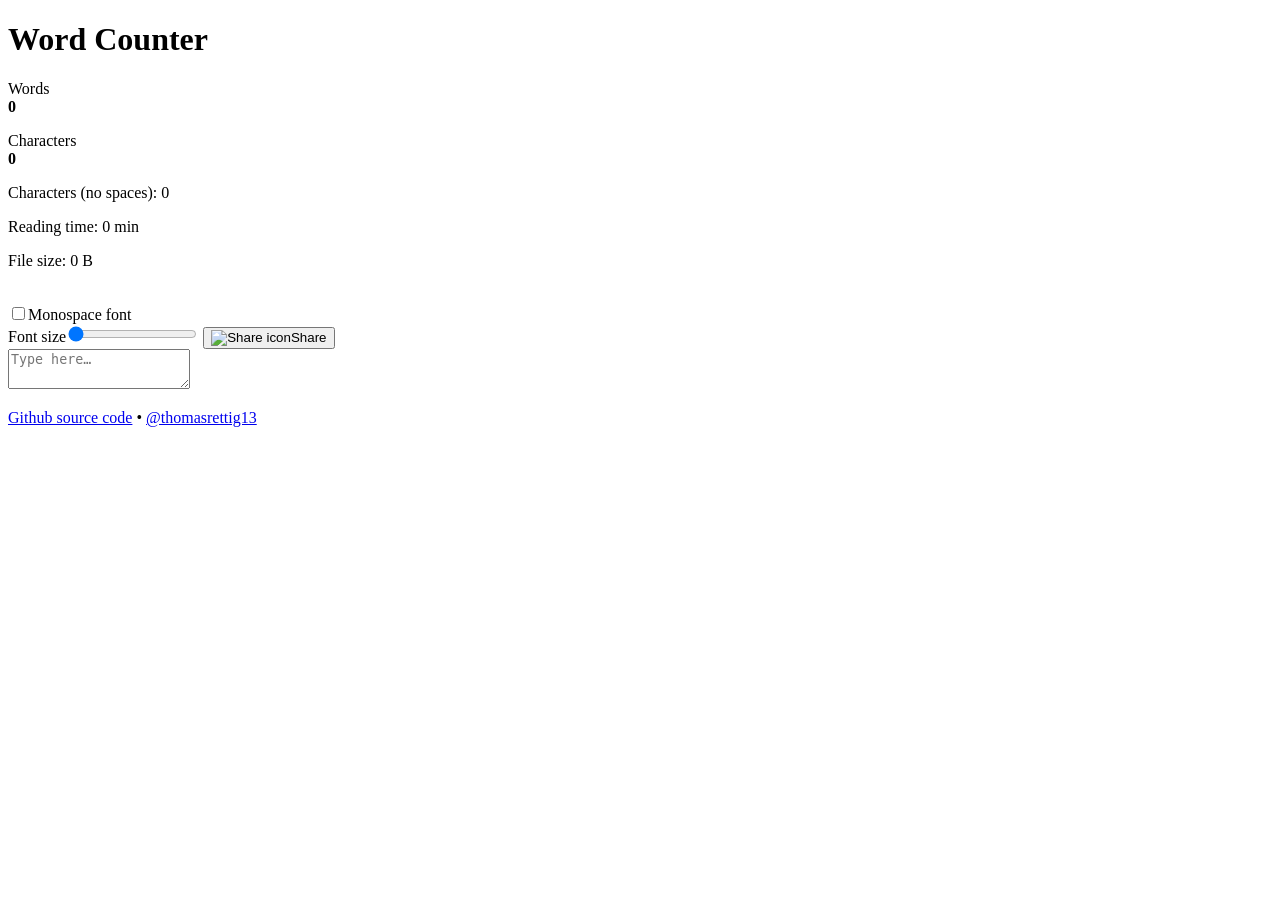
==== index.html @ 2e682a73 "Add technical improvements and modernize application architecture - Add comprehensive .gitignore wit" ====
<!DOCTYPE html>
<html lang="en">
    <head>
        <meta charset="utf-8">
        <title>Word Counter</title>
        <meta name="description" content="Minimalist word counter by Thomas Rettig. Features dark mode, reading time, offline capability and more! Zero ads, 100% open-source.">
        <meta name="author" content="Thomas Rettig">
        <meta name="viewport" content="width=device-width, initial-scale=1">
        <link rel="stylesheet" href="css/styles.css">
        <link rel="preconnect" href="https://fonts.googleapis.com">
        <link rel="preconnect" href="https://fonts.gstatic.com" crossorigin>
        <link href="https://fonts.googleapis.com/css2?family=JetBrains+Mono&display=swap" rel="stylesheet">
        <!--PWA-->
        <link rel="icon" type="image/svg+xml" href="icon-256x256.svg">
        <link rel="apple-touch-icon" sizes="256x256" href="icon-256x256.png">
        <meta name="theme-color" media="(prefers-color-scheme: light)" content="#eee">
        <meta name="theme-color" media="(prefers-color-scheme: dark)" content="#131313">
        <meta name="apple-mobile-web-app-capable" content="yes">
        <link rel="manifest" href="manifest.webmanifest">
         <link rel="apple-touch-startup-image" media="screen and (device-width: 430px) and (device-height: 932px) and (-webkit-device-pixel-ratio: 3) and (orientation: landscape)" href="splash_screens/iPhone_14_Pro_Max_landscape.png">
        <link rel="apple-touch-startup-image" media="screen and (device-width: 393px) and (device-height: 852px) and (-webkit-device-pixel-ratio: 3) and (orientation: landscape)" href="splash_screens/iPhone_14_Pro_landscape.png">
        <link rel="apple-touch-startup-image" media="screen and (device-width: 428px) and (device-height: 926px) and (-webkit-device-pixel-ratio: 3) and (orientation: landscape)" href="splash_screens/iPhone_14_Plus__iPhone_13_Pro_Max__iPhone_12_Pro_Max_landscape.png">
        <link rel="apple-touch-startup-image" media="screen and (device-width: 390px) and (device-height: 844px) and (-webkit-device-pixel-ratio: 3) and (orientation: landscape)" href="splash_screens/iPhone_14__iPhone_13_Pro__iPhone_13__iPhone_12_Pro__iPhone_12_landscape.png">
        <link rel="apple-touch-startup-image" media="screen and (device-width: 375px) and (device-height: 812px) and (-webkit-device-pixel-ratio: 3) and (orientation: landscape)" href="splash_screens/iPhone_13_mini__iPhone_12_mini__iPhone_11_Pro__iPhone_XS__iPhone_X_landscape.png">
        <link rel="apple-touch-startup-image" media="screen and (device-width: 414px) and (device-height: 896px) and (-webkit-device-pixel-ratio: 3) and (orientation: landscape)" href="splash_screens/iPhone_11_Pro_Max__iPhone_XS_Max_landscape.png">
        <link rel="apple-touch-startup-image" media="screen and (device-width: 414px) and (device-height: 896px) and (-webkit-device-pixel-ratio: 2) and (orientation: landscape)" href="splash_screens/iPhone_11__iPhone_XR_landscape.png">
        <link rel="apple-touch-startup-image" media="screen and (device-width: 414px) and (device-height: 736px) and (-webkit-device-pixel-ratio: 3) and (orientation: landscape)" href="splash_screens/iPhone_8_Plus__iPhone_7_Plus__iPhone_6s_Plus__iPhone_6_Plus_landscape.png">
        <link rel="apple-touch-startup-image" media="screen and (device-width: 375px) and (device-height: 667px) and (-webkit-device-pixel-ratio: 2) and (orientation: landscape)" href="splash_screens/iPhone_8__iPhone_7__iPhone_6s__iPhone_6__4.7__iPhone_SE_landscape.png">
        <link rel="apple-touch-startup-image" media="screen and (device-width: 320px) and (device-height: 568px) and (-webkit-device-pixel-ratio: 2) and (orientation: landscape)" href="splash_screens/4__iPhone_SE__iPod_touch_5th_generation_and_later_landscape.png">
        <link rel="apple-touch-startup-image" media="screen and (device-width: 1024px) and (device-height: 1366px) and (-webkit-device-pixel-ratio: 2) and (orientation: landscape)" href="splash_screens/12.9__iPad_Pro_landscape.png">
        <link rel="apple-touch-startup-image" media="screen and (device-width: 834px) and (device-height: 1194px) and (-webkit-device-pixel-ratio: 2) and (orientation: landscape)" href="splash_screens/11__iPad_Pro__10.5__iPad_Pro_landscape.png">
        <link rel="apple-touch-startup-image" media="screen and (device-width: 820px) and (device-height: 1180px) and (-webkit-device-pixel-ratio: 2) and (orientation: landscape)" href="splash_screens/10.9__iPad_Air_landscape.png">
        <link rel="apple-touch-startup-image" media="screen and (device-width: 834px) and (device-height: 1112px) and (-webkit-device-pixel-ratio: 2) and (orientation: landscape)" href="splash_screens/10.5__iPad_Air_landscape.png">
        <link rel="apple-touch-startup-image" media="screen and (device-width: 810px) and (device-height: 1080px) and (-webkit-device-pixel-ratio: 2) and (orientation: landscape)" href="splash_screens/10.2__iPad_landscape.png">
        <link rel="apple-touch-startup-image" media="screen and (device-width: 768px) and (device-height: 1024px) and (-webkit-device-pixel-ratio: 2) and (orientation: landscape)" href="splash_screens/9.7__iPad_Pro__7.9__iPad_mini__9.7__iPad_Air__9.7__iPad_landscape.png">
        <link rel="apple-touch-startup-image" media="screen and (device-width: 744px) and (device-height: 1133px) and (-webkit-device-pixel-ratio: 2) and (orientation: landscape)" href="splash_screens/8.3__iPad_Mini_landscape.png">
        <link rel="apple-touch-startup-image" media="screen and (device-width: 430px) and (device-height: 932px) and (-webkit-device-pixel-ratio: 3) and (orientation: portrait)" href="splash_screens/iPhone_14_Pro_Max_portrait.png">
        <link rel="apple-touch-startup-image" media="screen and (device-width: 393px) and (device-height: 852px) and (-webkit-device-pixel-ratio: 3) and (orientation: portrait)" href="splash_screens/iPhone_14_Pro_portrait.png">
        <link rel="apple-touch-startup-image" media="screen and (device-width: 428px) and (device-height: 926px) and (-webkit-device-pixel-ratio: 3) and (orientation: portrait)" href="splash_screens/iPhone_14_Plus__iPhone_13_Pro_Max__iPhone_12_Pro_Max_portrait.png">
        <link rel="apple-touch-startup-image" media="screen and (device-width: 390px) and (device-height: 844px) and (-webkit-device-pixel-ratio: 3) and (orientation: portrait)" href="splash_screens/iPhone_14__iPhone_13_Pro__iPhone_13__iPhone_12_Pro__iPhone_12_portrait.png">
        <link rel="apple-touch-startup-image" media="screen and (device-width: 375px) and (device-height: 812px) and (-webkit-device-pixel-ratio: 3) and (orientation: portrait)" href="splash_screens/iPhone_13_mini__iPhone_12_mini__iPhone_11_Pro__iPhone_XS__iPhone_X_portrait.png">
        <link rel="apple-touch-startup-image" media="screen and (device-width: 414px) and (device-height: 896px) and (-webkit-device-pixel-ratio: 3) and (orientation: portrait)" href="splash_screens/iPhone_11_Pro_Max__iPhone_XS_Max_portrait.png">
        <link rel="apple-touch-startup-image" media="screen and (device-width: 414px) and (device-height: 896px) and (-webkit-device-pixel-ratio: 2) and (orientation: portrait)" href="splash_screens/iPhone_11__iPhone_XR_portrait.png">
        <link rel="apple-touch-startup-image" media="screen and (device-width: 414px) and (device-height: 736px) and (-webkit-device-pixel-ratio: 3) and (orientation: portrait)" href="splash_screens/iPhone_8_Plus__iPhone_7_Plus__iPhone_6s_Plus__iPhone_6_Plus_portrait.png">
        <link rel="apple-touch-startup-image" media="screen and (device-width: 375px) and (device-height: 667px) and (-webkit-device-pixel-ratio: 2) and (orientation: portrait)" href="splash_screens/iPhone_8__iPhone_7__iPhone_6s__iPhone_6__4.7__iPhone_SE_portrait.png">
        <link rel="apple-touch-startup-image" media="screen and (device-width: 320px) and (device-height: 568px) and (-webkit-device-pixel-ratio: 2) and (orientation: portrait)" href="splash_screens/4__iPhone_SE__iPod_touch_5th_generation_and_later_portrait.png">
        <link rel="apple-touch-startup-image" media="screen and (device-width: 1024px) and (device-height: 1366px) and (-webkit-device-pixel-ratio: 2) and (orientation: portrait)" href="splash_screens/12.9__iPad_Pro_portrait.png">
        <link rel="apple-touch-startup-image" media="screen and (device-width: 834px) and (device-height: 1194px) and (-webkit-device-pixel-ratio: 2) and (orientation: portrait)" href="splash_screens/11__iPad_Pro__10.5__iPad_Pro_portrait.png">
        <link rel="apple-touch-startup-image" media="screen and (device-width: 820px) and (device-height: 1180px) and (-webkit-device-pixel-ratio: 2) and (orientation: portrait)" href="splash_screens/10.9__iPad_Air_portrait.png">
        <link rel="apple-touch-startup-image" media="screen and (device-width: 834px) and (device-height: 1112px) and (-webkit-device-pixel-ratio: 2) and (orientation: portrait)" href="splash_screens/10.5__iPad_Air_portrait.png">
        <link rel="apple-touch-startup-image" media="screen and (device-width: 810px) and (device-height: 1080px) and (-webkit-device-pixel-ratio: 2) and (orientation: portrait)" href="splash_screens/10.2__iPad_portrait.png">
        <link rel="apple-touch-startup-image" media="screen and (device-width: 768px) and (device-height: 1024px) and (-webkit-device-pixel-ratio: 2) and (orientation: portrait)" href="splash_screens/9.7__iPad_Pro__7.9__iPad_mini__9.7__iPad_Air__9.7__iPad_portrait.png">
        <link rel="apple-touch-startup-image" media="screen and (device-width: 744px) and (device-height: 1133px) and (-webkit-device-pixel-ratio: 2) and (orientation: portrait)" href="splash_screens/8.3__iPad_Mini_portrait.png">
        <!--Twitter-->
        <meta name="twitter:card" content="summary_large_image">
        <meta name="twitter:site" content="@thomasrettig13">
        <meta name="twitter:creator" content="@thomasrettig13">
        <meta name="twitter:title" content="Word Counter">
        <meta name="twitter:description" content="Minimalist word counter by Thomas Rettig. Features dark mode, reading time, offline capability and more!">
        <meta name="twitter:image" content="https://wort-counter.netlify.app/icon-256x256.png">
        <!--OpenGraph-->
        <meta property="og:title" content="Word Counter">
        <meta property="og:type" content="website">
        <meta property="og:url" content="https://wort-counter.netlify.app/">
        <meta property="og:site_name" content="Word Counter">
        <meta property="og:description" content="Minimalist word counter by Thomas Rettig. Features dark mode, reading time, offline capability and more!">
        <meta property="og:image" content="https://wort-counter.netlify.app/icon-256x256.png">
    </head>
    <body>
        <h1>Word Counter</h1>
        <main>
            <div class="counters">
                <div class="sticky">
                    <div class="info">
                        <div>
                            <p>Words <br><strong id="words" aria-relevant="text">0</strong></p>
                            <p>Characters<br><strong id="charsWhitespace" aria-relevant="text">0</strong></p>
                            <p>Characters (no spaces): <span id="chars" aria-relevant="text">0</span></p>
                            <p>Reading time: <span id="readingTime">0 min</span></p>
                            <p>File size: <span id="results">0 B</span></p>
                        </div>
                    </div>
                    <br>
                    <div id="buttons">
                        <div class="flex">
                            <input type="checkbox" id="toggleFont"><label for="toggleFont">Monospace font</label>
                        </div>
                        <label for="fontSlider">Font size</label><input type="range" min="16" max="22" value="0" id="fontSlider" step="2">
                        <button id="share"><img src="share.svg" draggable="false" alt="Share icon" aria-hidden="true">Share</button>
                        <button id="install"><img src="install.svg" draggable="false" alt="Install icon" aria-hidden="true">Install app</button>
                    </div>
                </div>
        </div>
        <textarea id="textarea" placeholder="Type here…" tabindex="1" aria-label="Enter text here to evaluate word count"></textarea>
    </main>
    <footer>
        <p><a href="https://github.com/ThomasRettig/word-counter" target="_blank" rel="noreferrer">Github source code</a> • <a href="https://twitter.com/thomasrettig13" target="_blank" rel="noreferrer">@thomasrettig13</a></p>
    </footer>
    <script>
        if (navigator && navigator.serviceWorker) {
            navigator.serviceWorker.register('sw.js');
        };

        document.getElementById("share").addEventListener('click', () => {
            navigator.share({
                title: 'Word Counter',
                text: 'A simple word counter by Thomas Rettig',
                url: window.location.href
            })
        });

        let deferredPrompt;
        const addBtn = document.getElementById('install');
        addBtn.style.display = 'none';
        window.addEventListener('beforeinstallprompt', (e) => {
            deferredPrompt = e;
            addBtn.style.display = 'block';
            addBtn.addEventListener('click', (e) => {
                addBtn.style.display = 'none';
                deferredPrompt.prompt();
                deferredPrompt.userChoice.then((choiceResult) => {
                    deferredPrompt = null;
                });
            });
        });
    </script>
    <script src="js/scripts.js" async></script>
</body>
</html>
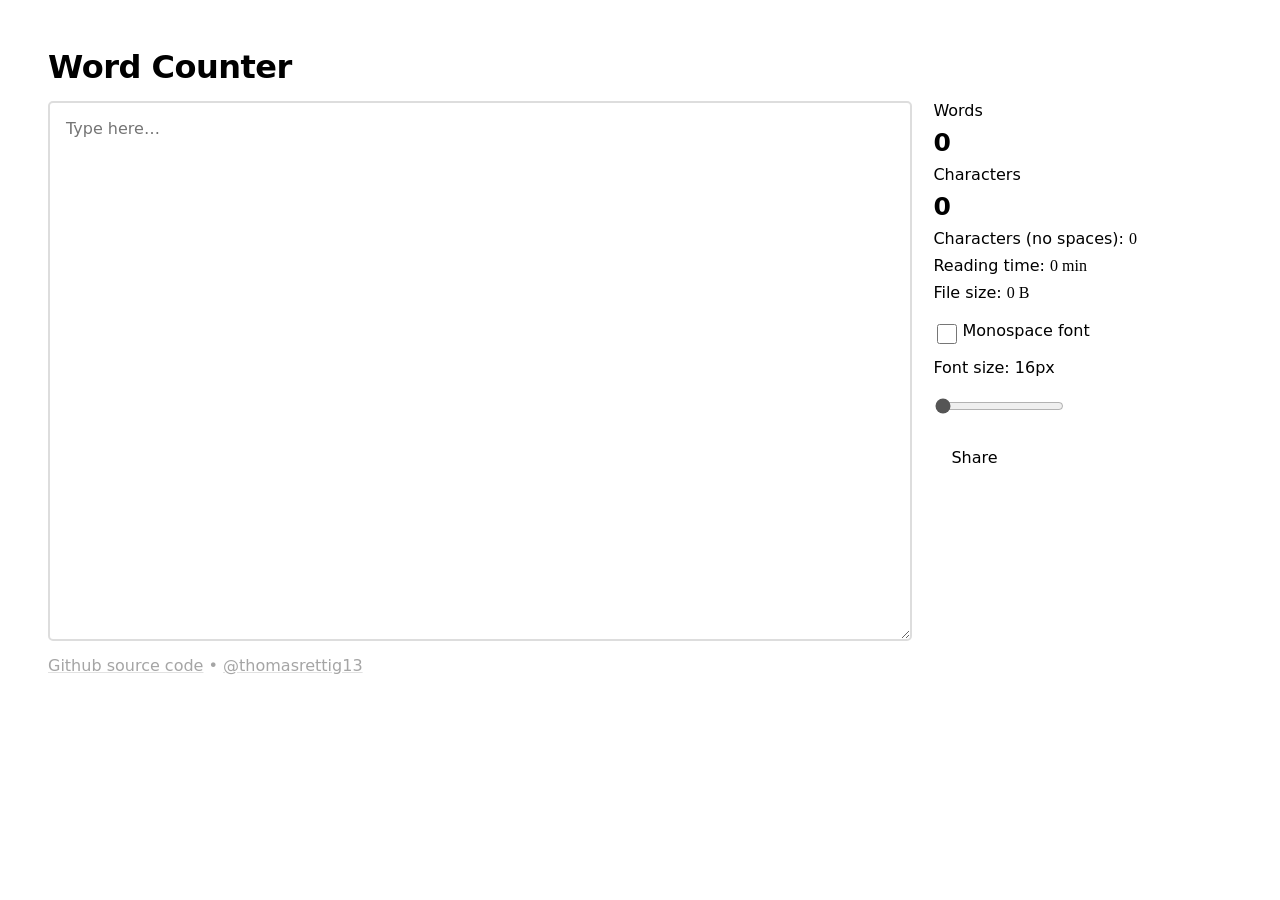
==== commit 76416cc0: "update branch" ====
--- a/index.html
+++ b/index.html
@@ -67,6 +67,7 @@
         <meta property="og:image" content="https://wort-counter.netlify.app/icon-256x256.png">
     </head>
     <body>
+        <a href="#textarea" class="skip-link" style="position:absolute;left:-9999px;top:auto;width:1px;height:1px;overflow:hidden;">Skip to main content</a>
         <h1>Word Counter</h1>
         <main>
             <div class="counters">
@@ -85,9 +86,10 @@
                         <div class="flex">
                             <input type="checkbox" id="toggleFont"><label for="toggleFont">Monospace font</label>
                         </div>
-                        <label for="fontSlider">Font size</label><input type="range" min="16" max="22" value="0" id="fontSlider" step="2">
-                        <button id="share"><img src="share.svg" draggable="false" alt="Share icon" aria-hidden="true">Share</button>
-                        <button id="install"><img src="install.svg" draggable="false" alt="Install icon" aria-hidden="true">Install app</button>
+                        <label for="fontSlider">Font size: <span id="fontSizeValue">16</span>px</label>
+                        <input type="range" min="16" max="22" value="16" id="fontSlider" step="2" aria-label="Adjust font size from 16 to 22 pixels">
+                        <button id="share" aria-label="Share this application"><img src="share.svg" draggable="false" alt="" aria-hidden="true">Share</button>
+                        <button id="install" aria-label="Install this application as a PWA"><img src="install.svg" draggable="false" alt="" aria-hidden="true">Install app</button>
                     </div>
                 </div>
         </div>
--- a/css/styles.css
+++ b/css/styles.css
@@ -0,0 +1,383 @@
+@font-face {
+  font-family: "Inter";
+  font-style:  normal;
+  font-weight: 400;
+  font-display: swap;
+  src: url(".././fonts/Inter-Regular.woff2") format("woff2");
+}
+
+@font-face {
+  font-family: "Inter";
+  font-style:  normal;
+  font-weight: 700;
+  font-display: swap;
+  src: url(".././fonts/Inter-Bold.woff2") format("woff2");
+}
+
+:root {
+  --base-font-size: 16px;
+  --medium-font-size: 25px;
+  --base-font-stack: "Inter", system-ui, sans-serif;
+  --mono-font-stack: "JetBrains Mono";
+  --dim-black: #131313;
+  --dim-white: #ddd;
+  --dim-gray: #161616;
+  --transition-speed: 0.3s;
+}
+
+::selection {
+  background: var(--dim-black);
+  color: var(--dim-white);
+}
+
+* {
+  box-sizing: border-box;
+  font-family: var(--base-font-stack);
+}
+
+html {
+  -webkit-text-size-adjust: none;
+}
+
+body {
+  accent-color: #555;
+  margin: clamp(1rem, 5vw, 3rem);
+  padding: 0;
+  max-width: 95%;
+  transition: background-color var(--transition-speed), color var(--transition-speed);
+}
+
+h1 {
+  letter-spacing: -0.5px;
+  margin: 0;
+}
+
+textarea, p {
+  font-size: var(--base-font-size);
+}
+
+textarea {
+  border: 2px solid var(--dim-white);
+  border-radius: 5px;
+  min-height: 60vh;
+  padding: 1rem;
+  height: auto;
+  width: 100%;
+  transition: border-color var(--transition-speed), background-color var(--transition-speed);
+}
+
+textarea:focus {
+  outline: none;
+  border-color: #ccc;
+  box-shadow: 0 0 0 3px rgba(204, 204, 204, 0.3);
+}
+
+p, button, br, input {
+  user-select: none;
+}
+
+input[type="checkbox"] {
+  cursor: pointer;
+  margin-right: 8px;
+  width: 20px;
+  height: 20px;
+  min-width: 20px;
+}
+
+input[type="checkbox"]:focus {
+  outline: none;
+  box-shadow: 0 0 0 3px var(--focus-ring);
+}
+
+input[type="range"] {
+  cursor: ew-resize;
+  min-height: 44px;
+}
+
+input[type="range"]::-webkit-slider-thumb {
+  -webkit-appearance: none;
+  appearance: none;
+  width: 20px;
+  height: 20px;
+  background: var(--icon-color);
+  border-radius: 50%;
+  cursor: pointer;
+}
+
+input[type="range"]::-moz-range-thumb {
+  width: 20px;
+  height: 20px;
+  background: var(--icon-color);
+  border-radius: 50%;
+  cursor: pointer;
+  border: none;
+}
+
+input[type="range"]:focus {
+  outline: none;
+}
+
+input[type="range"]:focus::-webkit-slider-thumb {
+  box-shadow: 0 0 0 3px var(--focus-ring);
+}
+
+input[type="range"]:focus::-moz-range-thumb {
+  box-shadow: 0 0 0 3px var(--focus-ring);
+}
+
+.info {
+  display: flex;
+  flex-direction: column;
+  justify-content: space-between;
+  height: 100%;
+}
+
+div > p > span {
+  font-family: var(--mono-font-stack);
+}
+
+div > p:not(:last-of-type) {
+  margin-bottom: 8px;
+}
+
+strong {
+  font-size: var(--medium-font-size);
+  display: block;
+  margin-top: 8px;
+}
+
+strong, div > p > span {
+  user-select: text;
+}
+
+button {
+  cursor: pointer;
+  background: transparent;
+  border: none;
+  color: inherit;
+  font: inherit;
+  padding: 8px 12px;
+  min-height: 44px;
+  min-width: 44px;
+  border-radius: 4px;
+  transition: background-color var(--transition-speed);
+}
+
+button:hover {
+  background-color: rgba(0, 0, 0, 0.05);
+}
+
+button:focus {
+  outline: none;
+  box-shadow: 0 0 0 3px var(--focus-ring);
+}
+
+#buttons {
+  display: flex;
+  flex-direction: column;
+  align-items: flex-start;
+  gap: 5px;
+}
+
+button:last-of-type {
+  margin-bottom: 13px;
+}
+
+.sticky {
+  position: sticky;
+  top: 15px;
+}
+
+.flex {
+  display: flex;
+  justify-content: space-between;
+  margin-bottom: 6px;
+}
+
+input[type="checkbox"] {
+  margin-right: 5px;
+}
+
+.monospace {
+  font-family: var(--mono-font-stack);
+}
+
+img {
+  width: 18px;
+  height: auto;
+  vertical-align: bottom;
+  margin-right: 6px;
+}
+
+@media (prefers-reduced-motion: reduce) {
+  *, *::before, *::after {
+    animation-duration: 0.01ms !important;
+    animation-iteration-count: 1 !important;
+    transition-duration: 0.01ms !important;
+  }
+}
+
+.skip-link:focus {
+  position: absolute;
+  left: 0;
+  top: 0;
+  width: auto;
+  height: auto;
+  overflow: visible;
+  padding: 8px 16px;
+  background: var(--accent-color);
+  color: white;
+  z-index: 9999;
+  text-decoration: none;
+  font-weight: bold;
+}
+
+footer > p {
+  margin-top: 15px;
+}
+
+a {
+  text-decoration-color: #aaa;
+  color: inherit;
+}
+
+/* dialog styles */
+
+.dialog-container,
+.dialog-overlay {
+  position: fixed; 
+  top: 0; 
+  right: 0; 
+  bottom: 0; 
+  left: 0; 
+}
+
+.dialog-container {
+  z-index: 2; 
+  display: flex;
+}
+
+.dialog-container[aria-hidden="true"] {
+  display: none; 
+}
+
+.dialog-overlay {
+  background-color: rgba(43, 46, 56, 0.9);
+  backdrop-filter: blur(5px); 
+}
+
+.dialog-content {
+  border-radius: 10px;
+  padding: 15px;
+  min-width: 55%;
+  min-height: 35vh;
+  margin: auto;
+  position: relative;
+}
+
+.dialog-header {
+  display: flex;
+  flex-direction: row-reverse;
+  justify-content: space-between;
+}
+
+.dialog-header > button {
+  margin: 0;
+}
+
+@media screen and (max-width: 815px) {
+  #share {
+    margin-bottom: 15px;
+  }
+
+  input[type="range"] {
+    width: 100%;
+  }
+}
+
+@media screen and (min-width: 815px) {
+  body {
+    max-width: 90%;
+  }
+
+  main {
+    display: flex;
+    justify-content: start;
+    flex-direction: row-reverse;
+  }
+
+  section {
+    margin-left: 2vw;
+  }
+
+  textarea {
+    width: 75%;
+  }
+
+  h1 {
+    margin: 15px 0px;
+  }
+
+  p {
+    margin: 0;
+  }
+
+  .counters {
+    margin-left: calc(15px + 0.5vw);
+  }
+
+  /* only do this on non-mobile devices as it is impossible to "hover" on mobile */
+  footer > p {
+    opacity: 0.35;
+  }
+
+  footer > p:hover {
+    opacity: 1;
+  }
+}
+
+@media screen and (prefers-color-scheme: light) {
+  /* do not font smoothing in dark mode as it reduces readability */
+  html {
+    -webkit-font-smoothing: antialiased;
+  }
+}
+
+@media screen and (prefers-color-scheme: dark) {
+  ::selection {
+    background-color: var(--dim-white);
+    color: var(--dim-black);
+  }
+
+  html {
+    color-scheme: dark;
+  }
+
+  body {
+    background-color: var(--dim-black);
+  }
+
+  h1, strong, span {
+    color: white;
+  }
+
+  textarea {
+    width: 100%;
+    background-color: var(--dim-gray);
+    border: 2px solid #333;
+  }
+
+  textarea:focus {
+    outline: none;
+    border-color: #aaa;
+    box-shadow: 0 0 0 3px rgba(170, 170, 170, 0.3);
+  }
+
+  .dialog-content {
+    background-color: var(--dim-gray);
+  }
+
+  button:hover {
+    background-color: rgba(255, 255, 255, 0.1);
+  }
+}
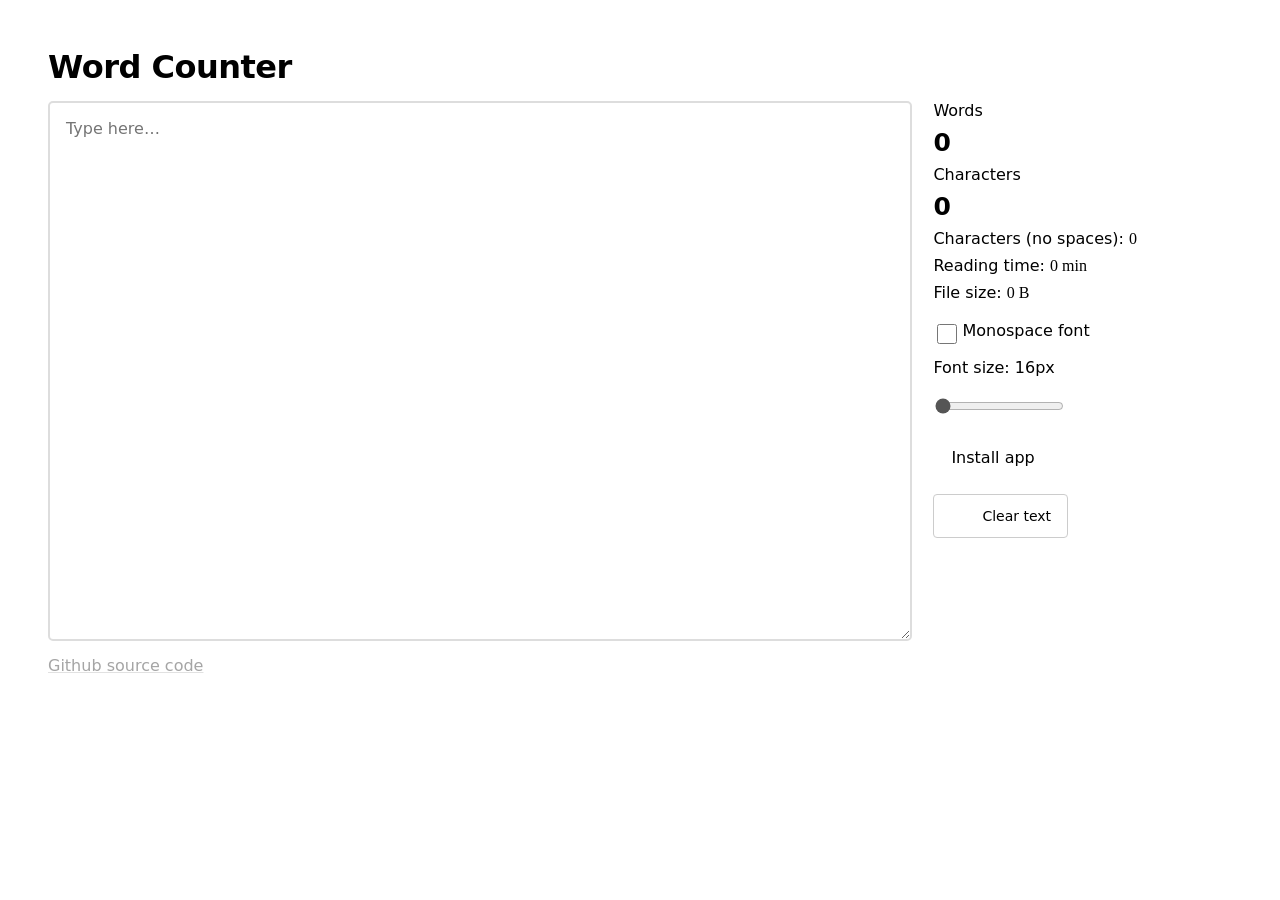
==== commit ffd6dfe4: "update branch" ====
--- a/index.html
+++ b/index.html
@@ -51,13 +51,6 @@
         <link rel="apple-touch-startup-image" media="screen and (device-width: 810px) and (device-height: 1080px) and (-webkit-device-pixel-ratio: 2) and (orientation: portrait)" href="splash_screens/10.2__iPad_portrait.png">
         <link rel="apple-touch-startup-image" media="screen and (device-width: 768px) and (device-height: 1024px) and (-webkit-device-pixel-ratio: 2) and (orientation: portrait)" href="splash_screens/9.7__iPad_Pro__7.9__iPad_mini__9.7__iPad_Air__9.7__iPad_portrait.png">
         <link rel="apple-touch-startup-image" media="screen and (device-width: 744px) and (device-height: 1133px) and (-webkit-device-pixel-ratio: 2) and (orientation: portrait)" href="splash_screens/8.3__iPad_Mini_portrait.png">
-        <!--Twitter-->
-        <meta name="twitter:card" content="summary_large_image">
-        <meta name="twitter:site" content="@thomasrettig13">
-        <meta name="twitter:creator" content="@thomasrettig13">
-        <meta name="twitter:title" content="Word Counter">
-        <meta name="twitter:description" content="Minimalist word counter by Thomas Rettig. Features dark mode, reading time, offline capability and more!">
-        <meta name="twitter:image" content="https://wort-counter.netlify.app/icon-256x256.png">
         <!--OpenGraph-->
         <meta property="og:title" content="Word Counter">
         <meta property="og:type" content="website">
@@ -88,7 +81,6 @@
                         </div>
                         <label for="fontSlider">Font size: <span id="fontSizeValue">16</span>px</label>
                         <input type="range" min="16" max="22" value="16" id="fontSlider" step="2" aria-label="Adjust font size from 16 to 22 pixels">
-                        <button id="share" aria-label="Share this application"><img src="share.svg" draggable="false" alt="" aria-hidden="true">Share</button>
                         <button id="install" aria-label="Install this application as a PWA"><img src="install.svg" draggable="false" alt="" aria-hidden="true">Install app</button>
                     </div>
                 </div>
@@ -96,36 +88,14 @@
         <textarea id="textarea" placeholder="Type here…" tabindex="1" aria-label="Enter text here to evaluate word count"></textarea>
     </main>
     <footer>
-        <p><a href="https://github.com/ThomasRettig/word-counter" target="_blank" rel="noreferrer">Github source code</a> • <a href="https://twitter.com/thomasrettig13" target="_blank" rel="noreferrer">@thomasrettig13</a></p>
+        <p><a href="https://github.com/ThomasRettig/word-counter" target="_blank" rel="noreferrer">Github source code</a></p>
     </footer>
     <script>
         if (navigator && navigator.serviceWorker) {
             navigator.serviceWorker.register('sw.js');
         };
-
-        document.getElementById("share").addEventListener('click', () => {
-            navigator.share({
-                title: 'Word Counter',
-                text: 'A simple word counter by Thomas Rettig',
-                url: window.location.href
-            })
-        });
-
-        let deferredPrompt;
-        const addBtn = document.getElementById('install');
-        addBtn.style.display = 'none';
-        window.addEventListener('beforeinstallprompt', (e) => {
-            deferredPrompt = e;
-            addBtn.style.display = 'block';
-            addBtn.addEventListener('click', (e) => {
-                addBtn.style.display = 'none';
-                deferredPrompt.prompt();
-                deferredPrompt.userChoice.then((choiceResult) => {
-                    deferredPrompt = null;
-                });
-            });
-        });
     </script>
     <script src="js/scripts.js" async></script>
+    <script src="install-prompt.js" defer></script>
 </body>
 </html>
--- a/css/styles.css
+++ b/css/styles.css
@@ -286,9 +286,6 @@
 }
 
 @media screen and (max-width: 815px) {
-  #share {
-    margin-bottom: 15px;
-  }
 
   input[type="range"] {
     width: 100%;
@@ -380,4 +377,22 @@
   button:hover {
     background-color: rgba(255, 255, 255, 0.1);
   }
-}
+
+  #clearBtn {
+    border-color: #555;
+  }
+
+  #clearBtn:hover {
+    background-color: rgba(255, 255, 255, 0.15);
+  }
+
+  #saveIndicator {
+    background-color: #66bb6a;
+  }
+
+  @media (prefers-color-scheme: light) {
+    #saveIndicator {
+      background-color: #4caf50;
+    }
+  }
+}
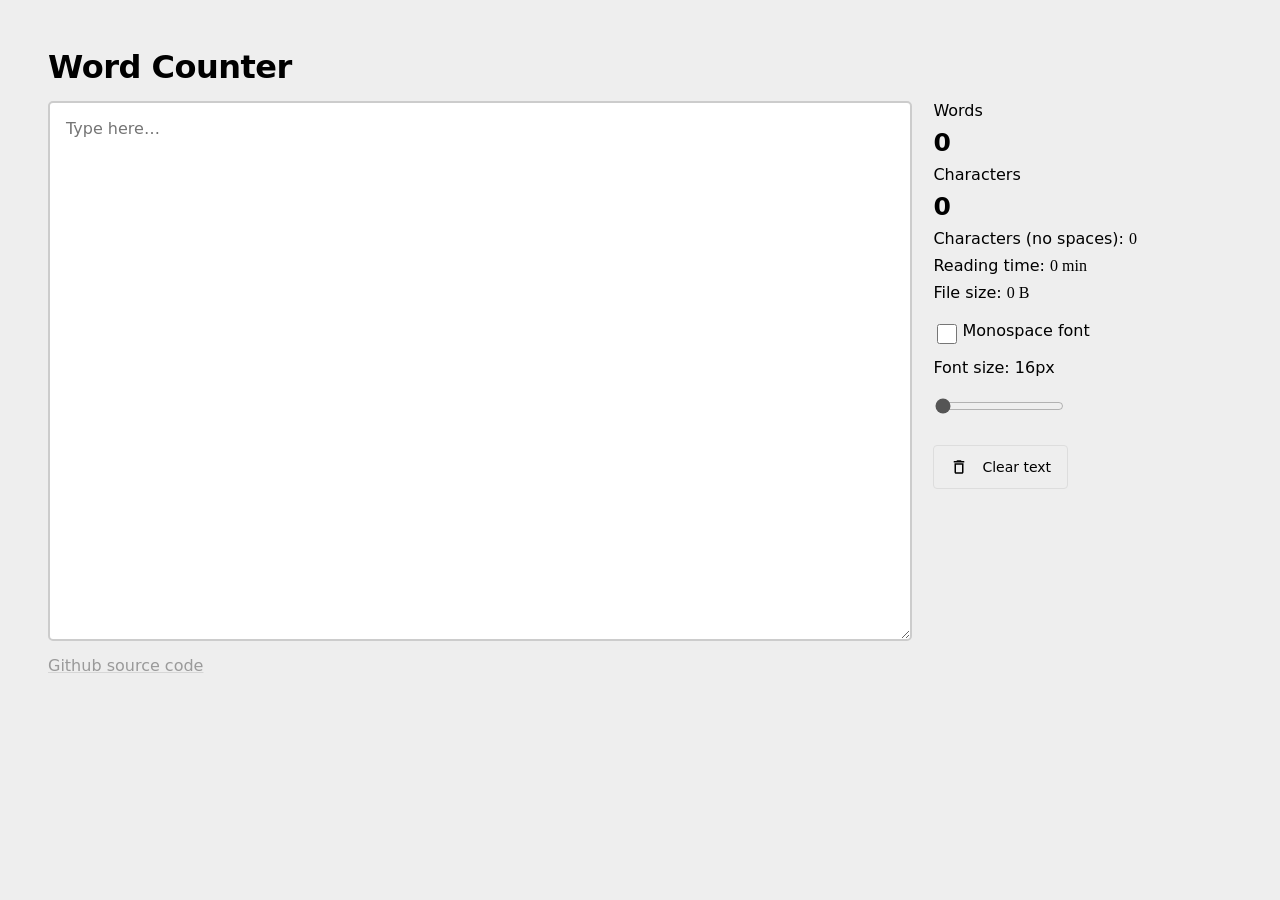
==== commit a9701432: "Improve install prompt UX behavior Co-authored-by: ThomasRettig <68767503+ThomasRettig@users.noreply" ====
--- a/index.html
+++ b/index.html
@@ -81,7 +81,7 @@
                         </div>
                         <label for="fontSlider">Font size: <span id="fontSizeValue">16</span>px</label>
                         <input type="range" min="16" max="22" value="16" id="fontSlider" step="2" aria-label="Adjust font size from 16 to 22 pixels">
-                        <button id="install" aria-label="Install this application as a PWA"><img src="install.svg" draggable="false" alt="" aria-hidden="true">Install app</button>
+                        <button id="install" hidden aria-label="Install this application as a PWA"><img src="install.svg" draggable="false" alt="" aria-hidden="true">Install app</button>
                     </div>
                 </div>
         </div>
--- a/css/styles.css
+++ b/css/styles.css
@@ -22,6 +22,12 @@
   --dim-black: #131313;
   --dim-white: #ddd;
   --dim-gray: #161616;
+  --light-bg: #eee;
+  --light-border: #ccc;
+  --dark-border: #333;
+  --focus-ring: rgba(100, 149, 237, 0.5);
+  --button-hover-light: rgba(0, 0, 0, 0.05);
+  --button-hover-dark: rgba(255, 255, 255, 0.1);
   --transition-speed: 0.3s;
 }
 
@@ -89,6 +95,20 @@
   box-shadow: 0 0 0 3px var(--focus-ring);
 }
 
+button img {
+  width: 18px;
+  height: auto;
+  vertical-align: bottom;
+  margin-right: 6px;
+}
+
+img {
+  width: 18px;
+  height: auto;
+  vertical-align: bottom;
+  margin-right: 6px;
+}
+
 input[type="range"] {
   cursor: ew-resize;
   min-height: 44px;
@@ -156,7 +176,7 @@
   border: none;
   color: inherit;
   font: inherit;
-  padding: 8px 12px;
+  padding: 10px 16px;
   min-height: 44px;
   min-width: 44px;
   border-radius: 4px;
@@ -164,12 +184,16 @@
 }
 
 button:hover {
-  background-color: rgba(0, 0, 0, 0.05);
+  background-color: var(--button-hover-light);
 }
 
 button:focus {
   outline: none;
   box-shadow: 0 0 0 3px var(--focus-ring);
+}
+
+button:active {
+  background-color: var(--button-hover-dark);
 }
 
 #buttons {
@@ -215,6 +239,15 @@
     animation-iteration-count: 1 !important;
     transition-duration: 0.01ms !important;
   }
+}
+
+.skip-link {
+  position: absolute;
+  left: -9999px;
+  top: auto;
+  width: 1px;
+  height: 1px;
+  overflow: hidden;
 }
 
 .skip-link:focus {
@@ -225,11 +258,12 @@
   height: auto;
   overflow: visible;
   padding: 8px 16px;
-  background: var(--accent-color);
+  background: var(--dim-black);
   color: white;
   z-index: 9999;
   text-decoration: none;
   font-weight: bold;
+  border-radius: 4px;
 }
 
 footer > p {
@@ -290,6 +324,14 @@
   input[type="range"] {
     width: 100%;
   }
+
+  .dialog-content {
+    min-width: 90%;
+  }
+
+  button img {
+    width: 20px;
+  }
 }
 
 @media screen and (min-width: 815px) {
@@ -338,6 +380,35 @@
   html {
     -webkit-font-smoothing: antialiased;
   }
+
+  body {
+    background-color: var(--light-bg);
+  }
+
+  textarea {
+    border: 2px solid var(--light-border);
+  }
+
+  textarea:focus {
+    border-color: #999;
+    box-shadow: 0 0 0 3px rgba(153, 153, 153, 0.3);
+  }
+
+  button:hover {
+    background-color: var(--button-hover-light);
+  }
+
+  button:active {
+    background-color: rgba(0, 0, 0, 0.1);
+  }
+
+  #clearBtn {
+    border-color: #bbb;
+  }
+
+  #clearBtn:hover {
+    background-color: rgba(0, 0, 0, 0.08);
+  }
 }
 
 @media screen and (prefers-color-scheme: dark) {
@@ -361,7 +432,7 @@
   textarea {
     width: 100%;
     background-color: var(--dim-gray);
-    border: 2px solid #333;
+    border: 2px solid var(--dark-border);
   }
 
   textarea:focus {
@@ -375,11 +446,15 @@
   }
 
   button:hover {
-    background-color: rgba(255, 255, 255, 0.1);
+    background-color: var(--button-hover-dark);
+  }
+
+  button:active {
+    background-color: rgba(255, 255, 255, 0.15);
   }
 
   #clearBtn {
-    border-color: #555;
+    border-color: var(--dim-white);
   }
 
   #clearBtn:hover {
